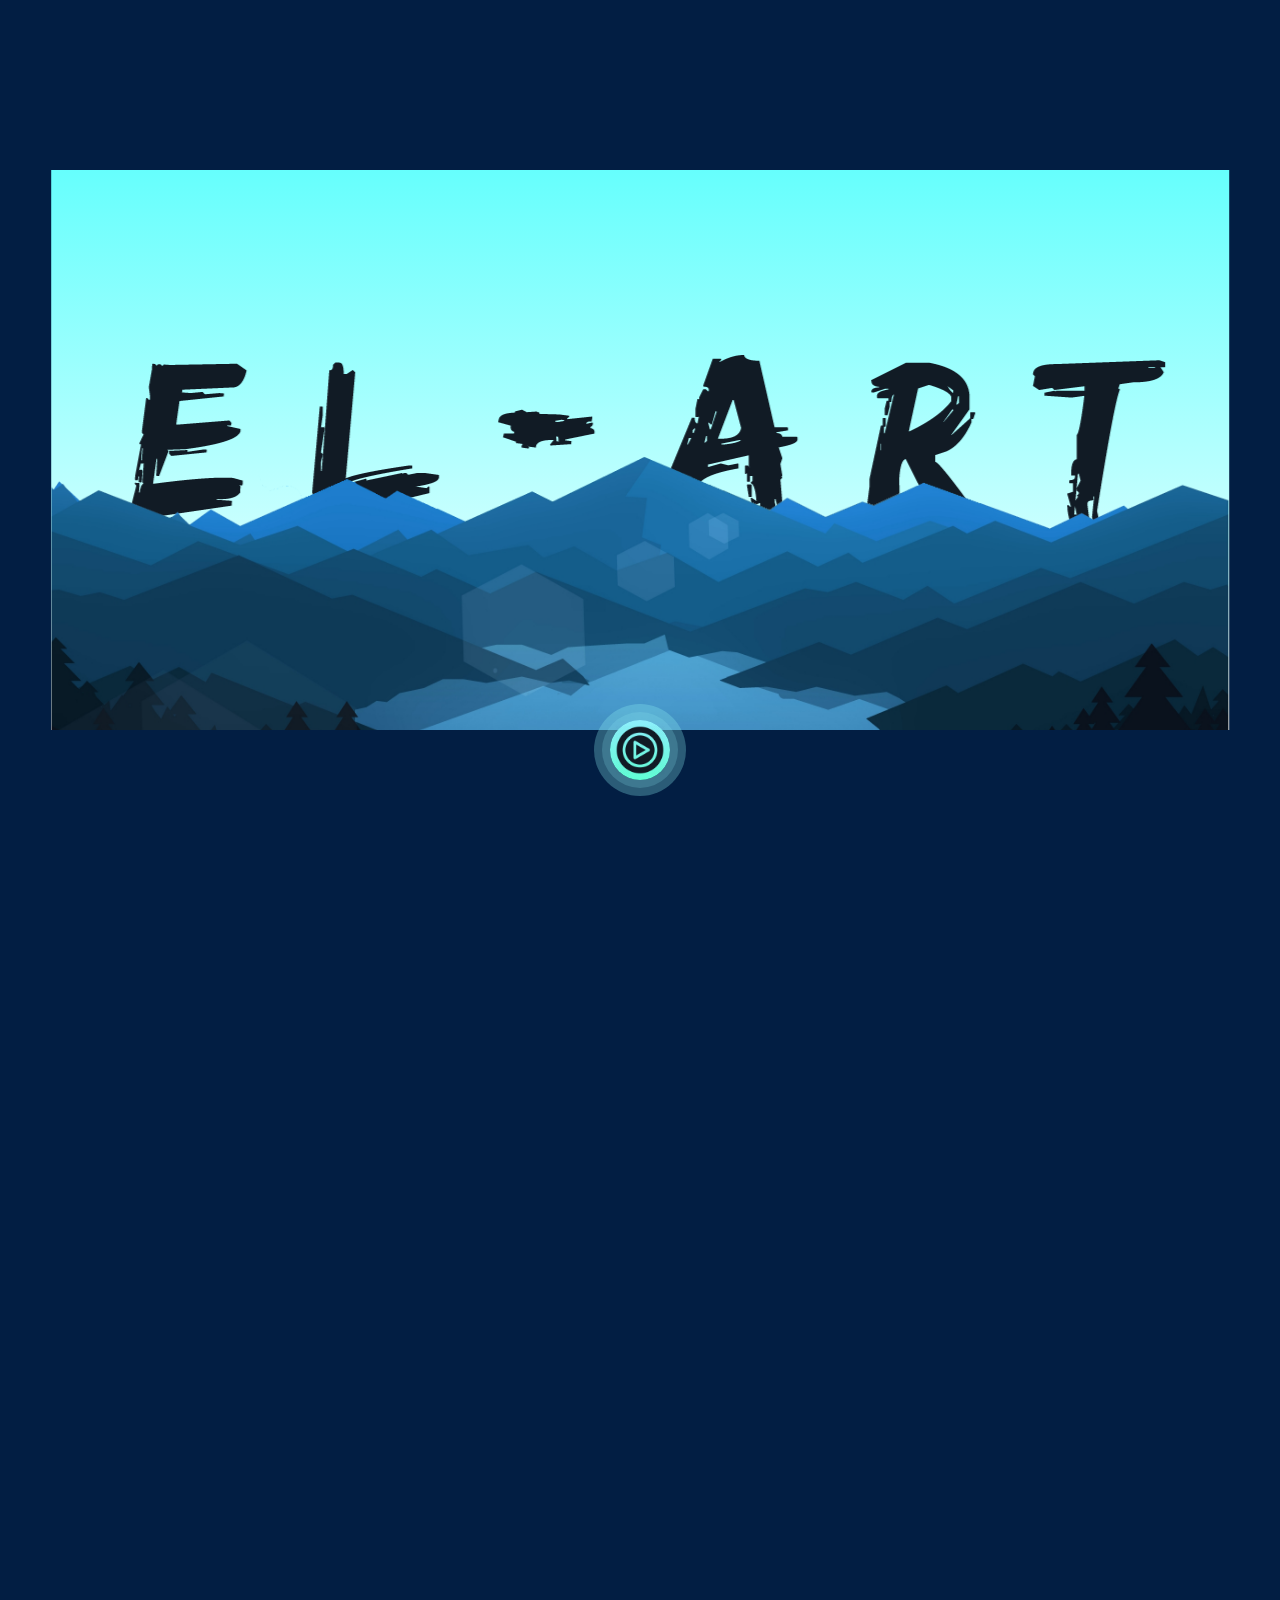
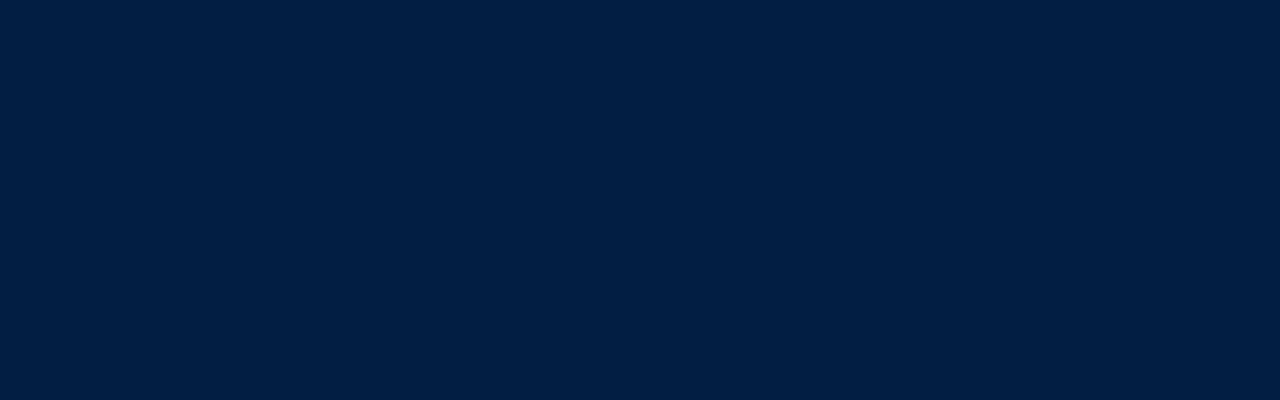
==== jqueryEl/Parallax/index.html @ fe5e1d70 "parallax effect el competed" ====
<!DOCTYPE html>
<html lang="en">

<head>
    <meta name="viewport" content="width=device-width initial-scale=1">
    <meta charset="utf-8">

    <!--    <link rel="shotcut icon" type="img/png" href="Images/icon.png">-->
    <link href="https://fonts.googleapis.com/css?family=Montserrat:300,400,500,600,700,800|Poppins:300,400,500,600,700,900|Source+Sans+Pro:300,400,600,700,900" rel="stylesheet">
    <link rel="stylesheet" href="style.css">

    <script src="https://code.jquery.com/jquery-3.3.1.min.js" integrity="sha256-FgpCb/KJQlLNfOu91ta32o/NMZxltwRo8QtmkMRdAu8=" crossorigin="anonymous"></script>
    <script src="script.js"></script>
    <title>Parallax Effect</title>
</head>

<body>
<div id="main">
    <div id="logo">
       <img src="logo.png" alt="" id="logoImg">
    </div>
    <div id="mountainImg"><img src="background.png" width="100%" alt=""></div>
</div>

<div id="btn">
        <img src="playImg.png" width="50px" alt=""> 
</div>

</body>

</html>
---- jqueryEl/Parallax/style.css ----
* {
    margin: 0px;
    padding: 0px;
    box-sizing: border-box;
}
body {
    background: #021e43;
    height: 2000px;
}
html {
    font-size: 62.5%;
}

/*
font-family: 'Source Sans Pro', sans-serif;
font-family: 'Poppins', sans-serif;
font-family: 'Montserrat', sans-serif;
*/



#main {
    width: 92%;
    height: 560px;
    background-image: linear-gradient(#66fffd, #fff);
    position: absolute;
    left: 50%;
    top: 50%;
    overflow: hidden;
    transform: translate(-50%, -50%);
}

#logo {
    height: 100px;
    width: 100%;
    position: absolute;
    top: 42%;
    margin-top: -50px;
    text-align: center;
}

#mountainImg {
    height: 350px;
    width: 100%;
    position: absolute;
    left: 50%;
    transform: translateX(-50%);
    top: 140px;
}

#btn {
    height: 60px;
    width: 60px;
    border-radius: 50%;
    background-image: linear-gradient(#8eeffc, #60fed5);
    position: absolute;
    top: 80%;
    left: 50%;
    transform: translateX(-50%);
    z-index: 999;
    box-shadow: 0 0 0 8px rgba(140,237,243,.2), 0 0 0 16px rgba(140,237,243,.3);
}

#btn img{
    position: absolute;
    top: 50%;
    left: 50%;
    transform: translate(-50%,-50%);
}
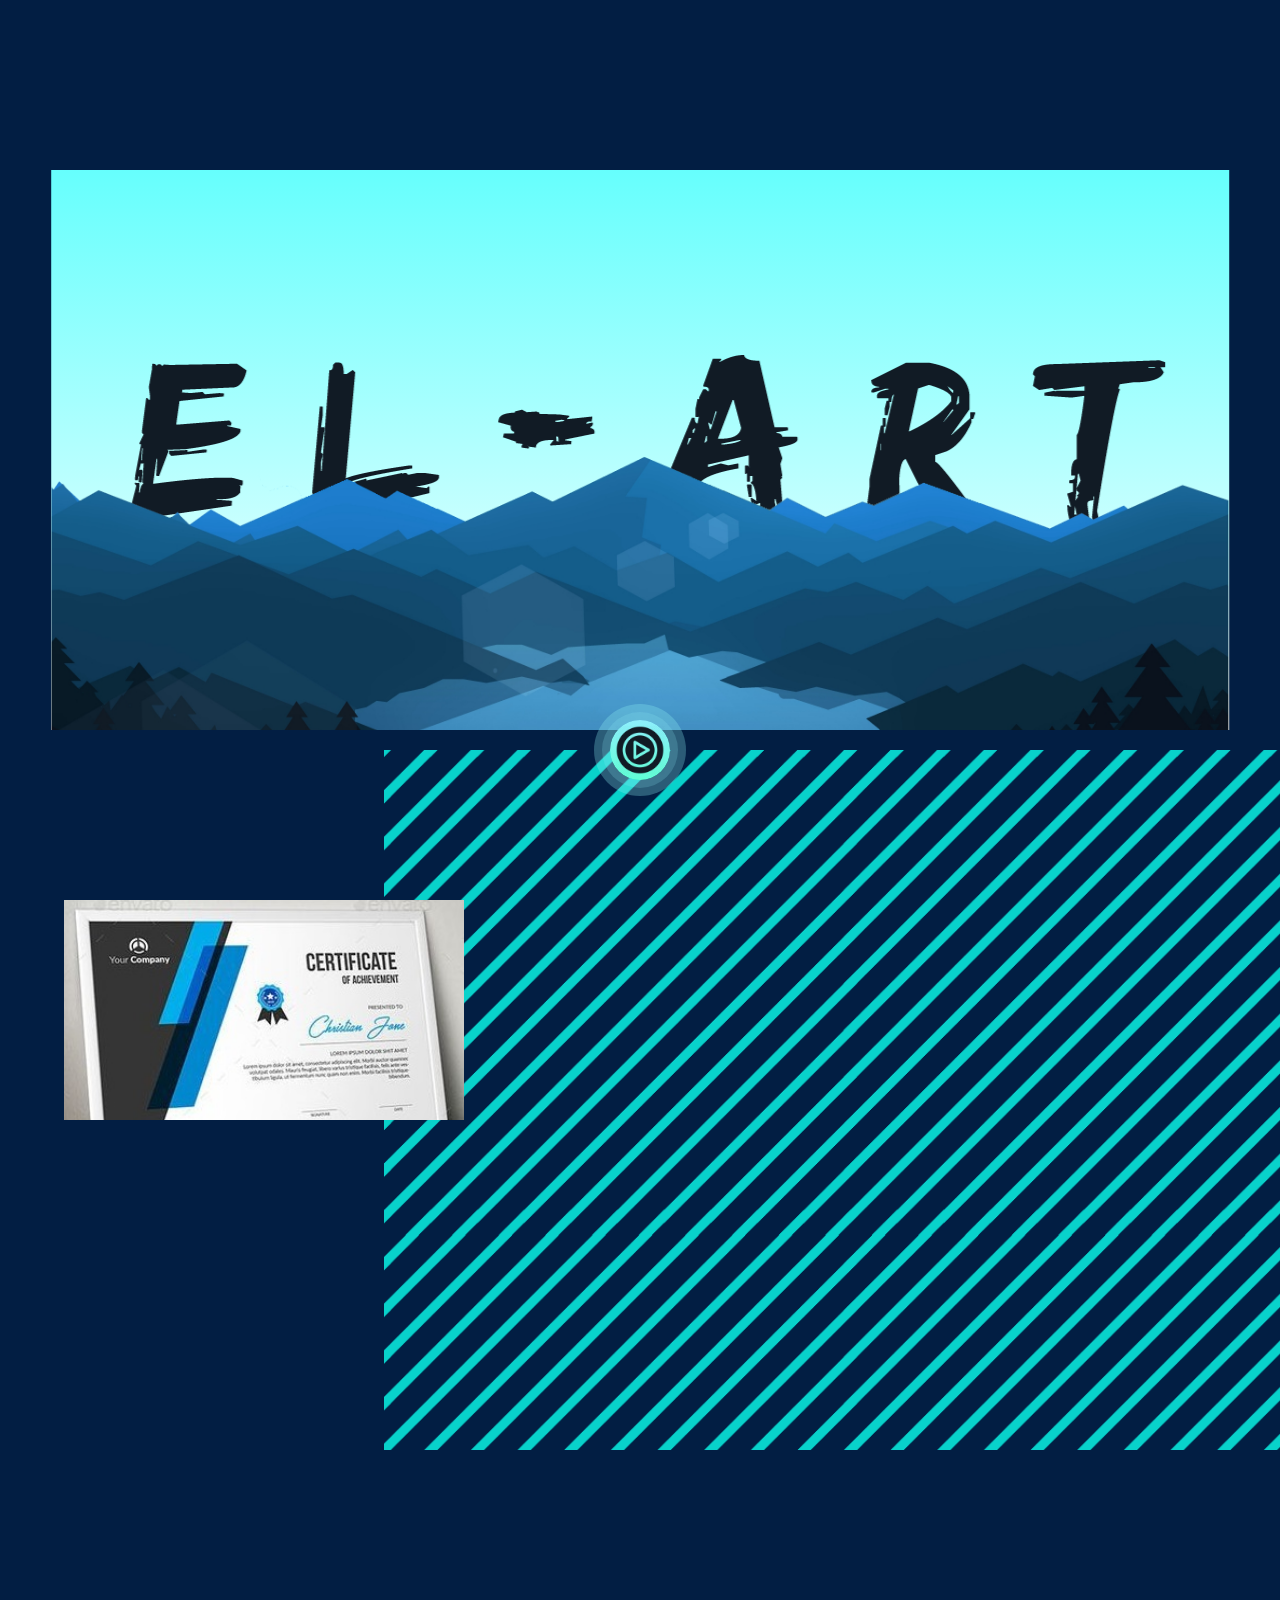
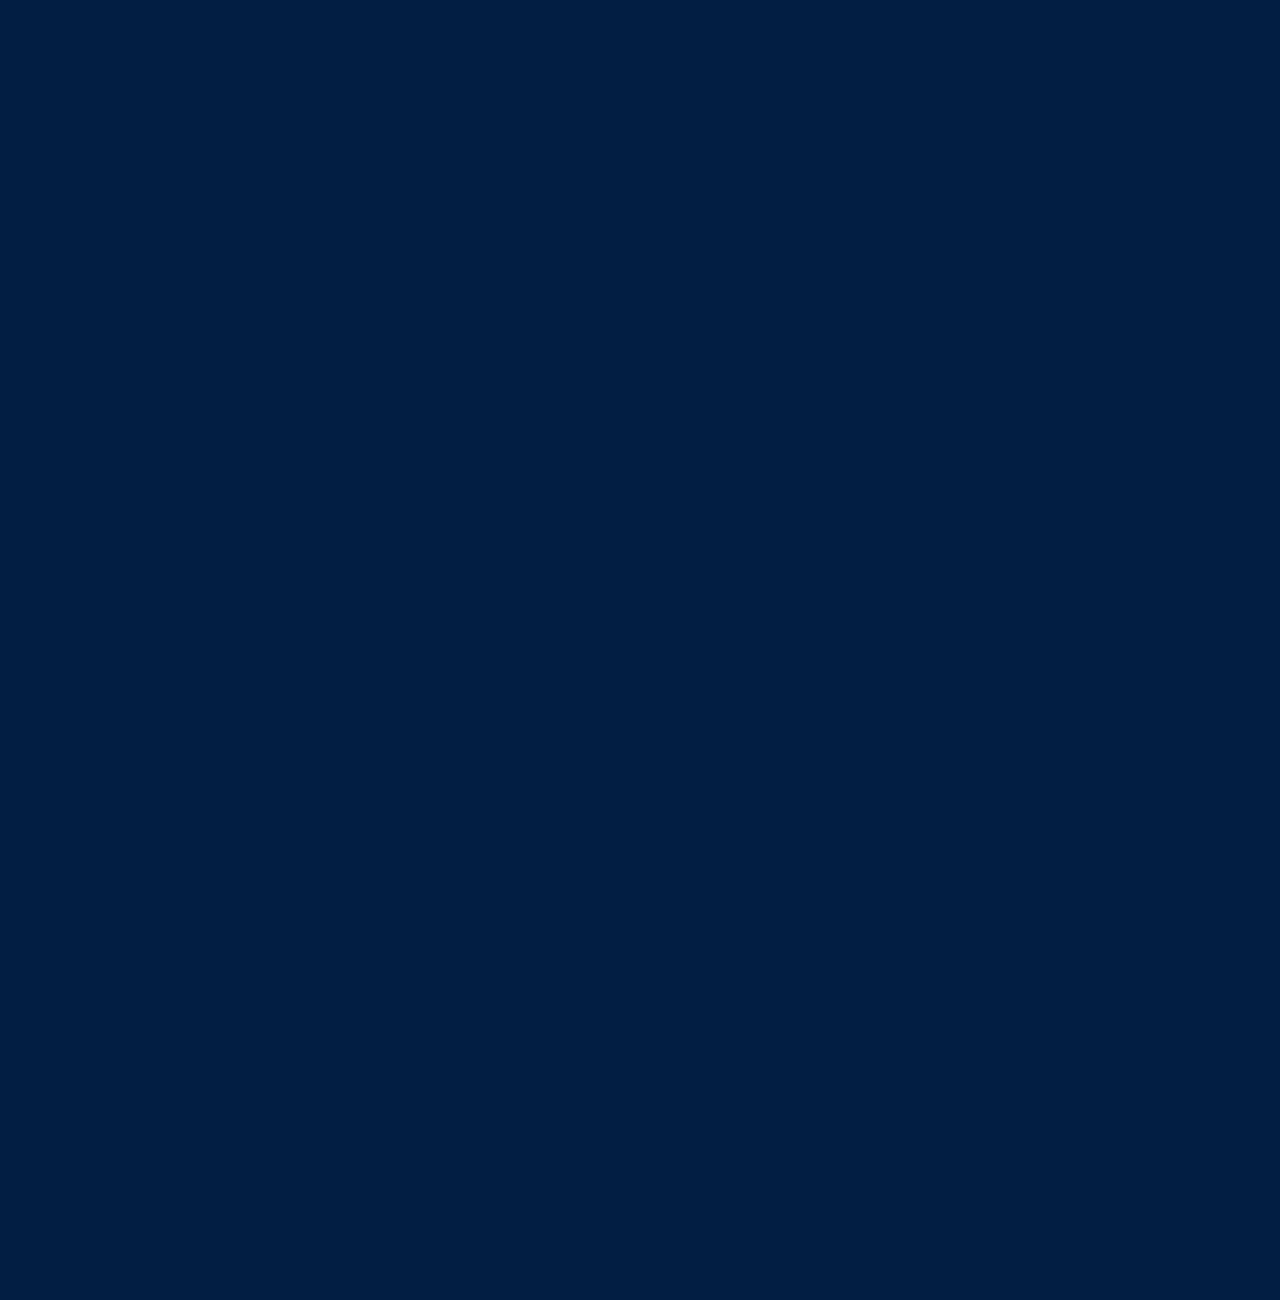
==== commit 1eea9489: "Some special jquery framework applied" ====
--- a/jqueryEl/Parallax/index.html
+++ b/jqueryEl/Parallax/index.html
@@ -8,23 +8,65 @@
     <!--    <link rel="shotcut icon" type="img/png" href="Images/icon.png">-->
     <link href="https://fonts.googleapis.com/css?family=Montserrat:300,400,500,600,700,800|Poppins:300,400,500,600,700,900|Source+Sans+Pro:300,400,600,700,900" rel="stylesheet">
     <link rel="stylesheet" href="style.css">
-
+    
     <script src="https://code.jquery.com/jquery-3.3.1.min.js" integrity="sha256-FgpCb/KJQlLNfOu91ta32o/NMZxltwRo8QtmkMRdAu8=" crossorigin="anonymous"></script>
     <script src="script.js"></script>
+    <script src="jquery.hover3d.js"></script>
+    <script src="wow.min.js"></script>
+    <link rel="stylesheet" href="animate.css">
     <title>Parallax Effect</title>
 </head>
 
 <body>
-<div id="main">
-    <div id="logo">
-       <img src="logo.png" alt="" id="logoImg">
+   <div id="main">
+        <div id="logo">
+            <img src="logo.png" alt="" id="logoImg">
+        </div>
+        <div id="mountainImg"><img src="background.png" width="100%" alt=""></div>
     </div>
-    <div id="mountainImg"><img src="background.png" width="100%" alt=""></div>
-</div>
 
-<div id="btn">
-        <img src="playImg.png" width="50px" alt=""> 
-</div>
+    <div id="btn">
+        <img src="playImg.png" width="50px" alt="">
+    </div>
+
+
+    <div class="pattern rellax">
+        <img class="fadep wow" src="playlist.png" width="400px" alt="" id="playlist">
+    </div>
+
+    <div class="playlistGallery">
+        <div class="row" style="justify-content: flex-start;">
+            <div class="project">
+                <div class="project__card">
+                    <div class="playImg img1 fade wow"></div>
+                </div>
+            </div>
+
+        </div>
+        <div class="row">
+            <div class="project">
+                <div class="project__card">
+                    <div class="playImg img3 fade wow" ></div>
+                </div>
+            </div>
+            <div class="project">
+                <div class="project__card">
+                    <div class="playImg img4 fade wow"></div>
+                </div>
+            </div>
+        </div>
+    </div>
+    
+<!--    <div class="container">
+        <div class="b rellax">This</div>
+        <div class="b rellax">This</div>
+    </div>
+     <div class="container">
+        <div class="b rellax">This</div>
+        <div class="b rellax">This</div>
+    </div>-->
+    <script src="rellax.js"></script>
+
 
 </body>
 
--- a/jqueryEl/Parallax/style.css
+++ b/jqueryEl/Parallax/style.css
@@ -3,10 +3,12 @@
     padding: 0px;
     box-sizing: border-box;
 }
+
 body {
     background: #021e43;
     height: 2000px;
 }
+
 html {
     font-size: 62.5%;
 }
@@ -16,8 +18,6 @@
 font-family: 'Poppins', sans-serif;
 font-family: 'Montserrat', sans-serif;
 */
-
-
 
 #main {
     width: 92%;
@@ -58,12 +58,124 @@
     left: 50%;
     transform: translateX(-50%);
     z-index: 999;
-    box-shadow: 0 0 0 8px rgba(140,237,243,.2), 0 0 0 16px rgba(140,237,243,.3);
+    box-shadow: 0 0 0 8px rgba(140, 237, 243, .2), 0 0 0 16px rgba(140, 237, 243, .3);
 }
 
-#btn img{
+#btn img {
     position: absolute;
     top: 50%;
     left: 50%;
-    transform: translate(-50%,-50%);
+    transform: translate(-50%, -50%);
 }
+
+.pattern {
+    width: 70%;
+    height: 700px;
+    background-image: url(static-lines-png-1.png);
+    background-size: cover;
+    position: absolute;
+    left: 30%;
+
+    top: 750px;
+}
+
+#playlist {
+    position: absolute;
+    top: 30%;
+    left: 50%;
+    transform: rotate(-20deg) translate(-50%, -50%);
+}
+
+.playlistGallery {
+    width: 90%;
+
+    margin-top: 900px;
+    margin-left: 50%;
+    transform: translateX(-50%);
+}
+
+.row {
+    display: flex;
+    justify-content: space-around;
+    align-items: center;
+    margin: 250px 0;
+}
+
+.playImg {
+    width: 400px;
+    height: 220px;
+}
+
+.playImg:hover {
+    cursor: pointer;
+}
+
+.img1 {
+    background-image: url("1.jpg");
+    background-size: cover;
+}
+
+.img2 {
+    background-image: url();
+    background-size: cover;
+}
+
+.img3 {
+    background-image: url("2.jpg");
+    background-size: cover;
+}
+
+.img4 {
+    background-image: url("4.jpg");
+    background-size: cover;
+}
+
+.hover-in {
+    transition: .3s ease-out;
+}
+
+.hover-out {
+    transition: .3s ease-in;
+}
+
+.fade {
+    animation: fadeAnimation;
+}
+.fadep {
+    animation: fadeAnimationp;
+}
+
+@keyframes fadeAnimation {
+
+    0% {
+        opacity: 0;
+        transform: scale(.8);
+    }
+  
+     100%{
+        opacity: 1;
+         transform: scale(1);
+    }
+}
+@keyframes fadeAnimationp {
+
+    0% {
+        opacity: 0;
+    }
+  
+     100%{
+        opacity: 1;
+    }
+}
+.container{
+    width: 100%;
+    margin-top: 30px;
+    display: flex;
+    justify-content: space-around;
+    
+}
+.b{
+    width: 300px;
+    height: 300px;
+    background: cyan;
+}
